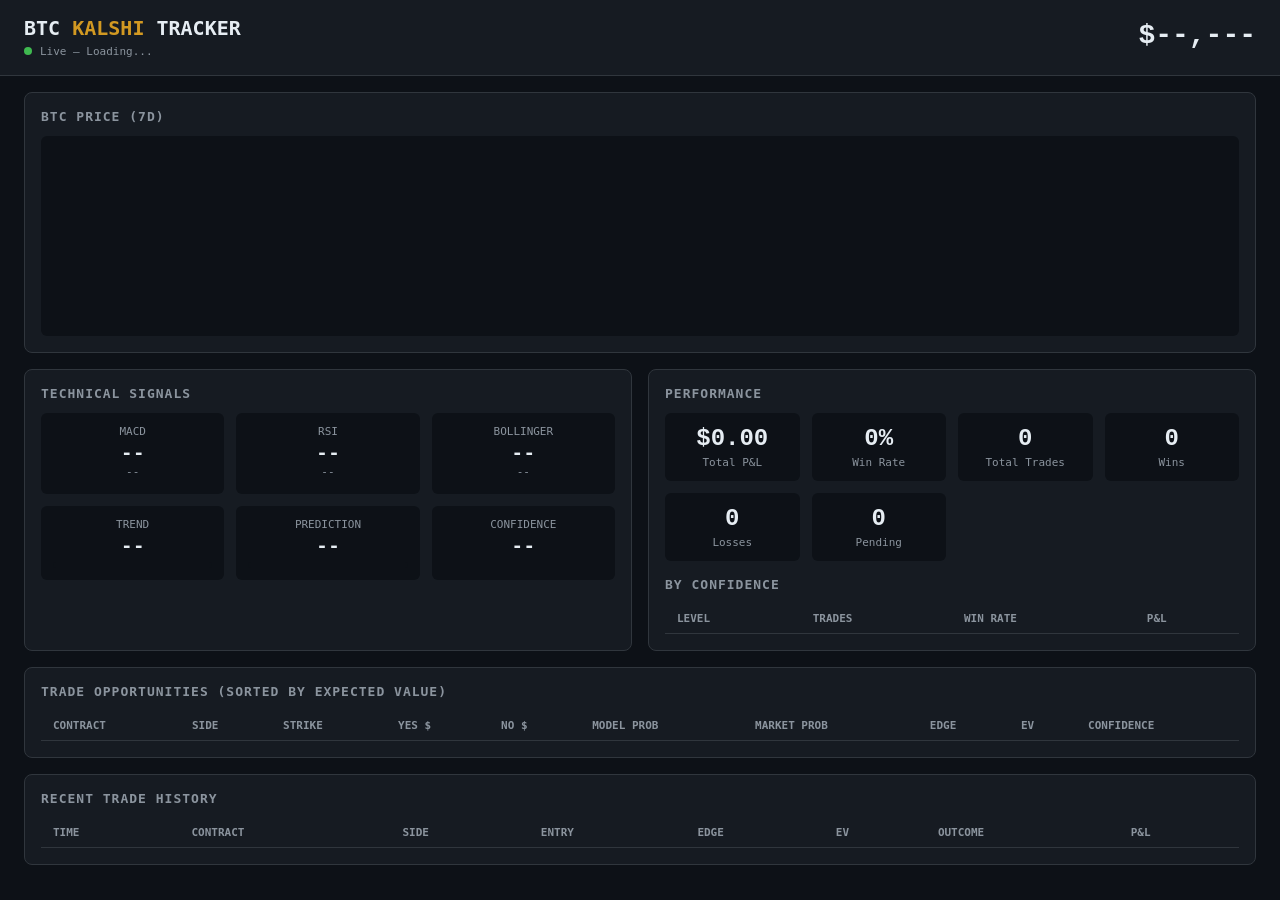
==== templates/dashboard.html @ 655fcf22 "Add BTC Kalshi tracker with MACD signals, Bayesian prediction, and EV scanner - Multi-API price fetc" ====
<!DOCTYPE html>
<html lang="en">
<head>
    <meta charset="UTF-8">
    <meta name="viewport" content="width=device-width, initial-scale=1.0">
    <title>BTC Kalshi Tracker</title>
    <style>
        :root {
            --bg: #0d1117;
            --surface: #161b22;
            --border: #30363d;
            --text: #e6edf3;
            --text-dim: #8b949e;
            --green: #3fb950;
            --red: #f85149;
            --blue: #58a6ff;
            --yellow: #d29922;
            --orange: #db6d28;
        }
        * { margin: 0; padding: 0; box-sizing: border-box; }
        body {
            font-family: -apple-system, BlinkMacSystemFont, 'Segoe UI', monospace;
            background: var(--bg);
            color: var(--text);
            min-height: 100vh;
        }
        .header {
            background: var(--surface);
            border-bottom: 1px solid var(--border);
            padding: 16px 24px;
            display: flex;
            justify-content: space-between;
            align-items: center;
        }
        .header h1 { font-size: 20px; font-weight: 600; }
        .header h1 span { color: var(--yellow); }
        .live-price {
            font-size: 28px;
            font-weight: 700;
            font-family: 'Courier New', monospace;
        }
        .live-price.up { color: var(--green); }
        .live-price.down { color: var(--red); }
        .status-dot {
            display: inline-block;
            width: 8px;
            height: 8px;
            border-radius: 50%;
            background: var(--green);
            margin-right: 8px;
            animation: pulse 2s infinite;
        }
        @keyframes pulse {
            0%, 100% { opacity: 1; }
            50% { opacity: 0.4; }
        }
        .grid {
            display: grid;
            grid-template-columns: 1fr 1fr;
            gap: 16px;
            padding: 16px 24px;
            max-width: 1600px;
            margin: 0 auto;
        }
        .card {
            background: var(--surface);
            border: 1px solid var(--border);
            border-radius: 8px;
            padding: 16px;
        }
        .card-title {
            font-size: 13px;
            text-transform: uppercase;
            letter-spacing: 1px;
            color: var(--text-dim);
            margin-bottom: 12px;
            font-weight: 600;
        }
        .full-width { grid-column: 1 / -1; }

        /* Signal Panel */
        .signal-grid {
            display: grid;
            grid-template-columns: repeat(auto-fit, minmax(140px, 1fr));
            gap: 12px;
        }
        .signal-item {
            background: var(--bg);
            border-radius: 6px;
            padding: 12px;
            text-align: center;
        }
        .signal-label {
            font-size: 11px;
            color: var(--text-dim);
            text-transform: uppercase;
            margin-bottom: 4px;
        }
        .signal-value {
            font-size: 20px;
            font-weight: 700;
            font-family: 'Courier New', monospace;
        }

        /* Direction Badge */
        .direction-badge {
            display: inline-block;
            padding: 6px 16px;
            border-radius: 20px;
            font-weight: 700;
            font-size: 16px;
            text-transform: uppercase;
        }
        .direction-badge.higher {
            background: rgba(63, 185, 80, 0.15);
            color: var(--green);
            border: 1px solid var(--green);
        }
        .direction-badge.lower {
            background: rgba(248, 81, 73, 0.15);
            color: var(--red);
            border: 1px solid var(--red);
        }

        /* Opportunities Table */
        table {
            width: 100%;
            border-collapse: collapse;
            font-size: 13px;
        }
        th {
            text-align: left;
            padding: 8px 12px;
            border-bottom: 1px solid var(--border);
            color: var(--text-dim);
            font-weight: 600;
            font-size: 11px;
            text-transform: uppercase;
        }
        td {
            padding: 8px 12px;
            border-bottom: 1px solid rgba(48, 54, 61, 0.5);
        }
        tr:hover { background: rgba(88, 166, 255, 0.05); }

        .badge {
            display: inline-block;
            padding: 2px 8px;
            border-radius: 12px;
            font-size: 11px;
            font-weight: 600;
        }
        .badge-yes { background: rgba(63,185,80,0.15); color: var(--green); }
        .badge-no { background: rgba(248,81,73,0.15); color: var(--red); }
        .badge-high { background: rgba(63,185,80,0.2); color: var(--green); }
        .badge-medium { background: rgba(210,153,34,0.2); color: var(--yellow); }
        .badge-low { background: rgba(139,148,158,0.2); color: var(--text-dim); }
        .badge-win { background: rgba(63,185,80,0.15); color: var(--green); }
        .badge-loss { background: rgba(248,81,73,0.15); color: var(--red); }
        .badge-pending { background: rgba(88,166,255,0.15); color: var(--blue); }

        .ev-positive { color: var(--green); font-weight: 700; }
        .ev-negative { color: var(--red); font-weight: 700; }

        /* Stats Panel */
        .stats-grid {
            display: grid;
            grid-template-columns: repeat(auto-fit, minmax(120px, 1fr));
            gap: 12px;
        }
        .stat-item {
            text-align: center;
            padding: 12px;
            background: var(--bg);
            border-radius: 6px;
        }
        .stat-value {
            font-size: 24px;
            font-weight: 700;
            font-family: 'Courier New', monospace;
        }
        .stat-label {
            font-size: 11px;
            color: var(--text-dim);
            margin-top: 4px;
        }

        /* Chart placeholder */
        .chart-container {
            height: 200px;
            background: var(--bg);
            border-radius: 6px;
            display: flex;
            align-items: center;
            justify-content: center;
            position: relative;
            overflow: hidden;
        }
        .price-chart {
            width: 100%;
            height: 100%;
        }

        /* Confidence bar */
        .confidence-bar {
            height: 6px;
            background: var(--bg);
            border-radius: 3px;
            overflow: hidden;
            margin-top: 4px;
        }
        .confidence-fill {
            height: 100%;
            border-radius: 3px;
            transition: width 0.5s;
        }

        .last-update {
            font-size: 11px;
            color: var(--text-dim);
        }

        @media (max-width: 768px) {
            .grid { grid-template-columns: 1fr; }
        }
    </style>
</head>
<body>
    <div class="header">
        <div>
            <h1>BTC <span>KALSHI</span> TRACKER</h1>
            <span class="last-update"><span class="status-dot"></span>Live &mdash; <span id="last-update">Loading...</span></span>
        </div>
        <div>
            <div class="live-price" id="live-price">$--,---</div>
            <div id="direction-container" style="text-align:right;margin-top:4px;"></div>
        </div>
    </div>

    <div class="grid">
        <!-- Price Chart -->
        <div class="card full-width">
            <div class="card-title">BTC Price (7d)</div>
            <div class="chart-container">
                <canvas id="priceChart" class="price-chart"></canvas>
            </div>
        </div>

        <!-- Signals Panel -->
        <div class="card">
            <div class="card-title">Technical Signals</div>
            <div class="signal-grid">
                <div class="signal-item">
                    <div class="signal-label">MACD</div>
                    <div class="signal-value" id="sig-macd">--</div>
                    <div class="signal-label" id="sig-macd-cross">--</div>
                </div>
                <div class="signal-item">
                    <div class="signal-label">RSI</div>
                    <div class="signal-value" id="sig-rsi">--</div>
                    <div class="signal-label" id="sig-rsi-state">--</div>
                </div>
                <div class="signal-item">
                    <div class="signal-label">Bollinger</div>
                    <div class="signal-value" id="sig-bb">--</div>
                    <div class="signal-label" id="sig-bb-state">--</div>
                </div>
                <div class="signal-item">
                    <div class="signal-label">Trend</div>
                    <div class="signal-value" id="sig-trend">--</div>
                    <div class="confidence-bar"><div class="confidence-fill" id="trend-bar" style="width:0%;background:var(--blue)"></div></div>
                </div>
                <div class="signal-item">
                    <div class="signal-label">Prediction</div>
                    <div class="signal-value" id="sig-direction">--</div>
                    <div class="confidence-bar"><div class="confidence-fill" id="conf-bar" style="width:0%;background:var(--green)"></div></div>
                </div>
                <div class="signal-item">
                    <div class="signal-label">Confidence</div>
                    <div class="signal-value" id="sig-conf">--</div>
                </div>
            </div>
        </div>

        <!-- P&L Stats -->
        <div class="card">
            <div class="card-title">Performance</div>
            <div class="stats-grid">
                <div class="stat-item">
                    <div class="stat-value" id="stat-pnl">$0.00</div>
                    <div class="stat-label">Total P&L</div>
                </div>
                <div class="stat-item">
                    <div class="stat-value" id="stat-winrate">0%</div>
                    <div class="stat-label">Win Rate</div>
                </div>
                <div class="stat-item">
                    <div class="stat-value" id="stat-trades">0</div>
                    <div class="stat-label">Total Trades</div>
                </div>
                <div class="stat-item">
                    <div class="stat-value" id="stat-wins">0</div>
                    <div class="stat-label">Wins</div>
                </div>
                <div class="stat-item">
                    <div class="stat-value" id="stat-losses">0</div>
                    <div class="stat-label">Losses</div>
                </div>
                <div class="stat-item">
                    <div class="stat-value" id="stat-pending">0</div>
                    <div class="stat-label">Pending</div>
                </div>
            </div>
            <div style="margin-top:16px">
                <div class="card-title">By Confidence</div>
                <table>
                    <thead>
                        <tr><th>Level</th><th>Trades</th><th>Win Rate</th><th>P&L</th></tr>
                    </thead>
                    <tbody id="conf-breakdown"></tbody>
                </table>
            </div>
        </div>

        <!-- Top Opportunities -->
        <div class="card full-width">
            <div class="card-title">Trade Opportunities (Sorted by Expected Value)</div>
            <table>
                <thead>
                    <tr>
                        <th>Contract</th>
                        <th>Side</th>
                        <th>Strike</th>
                        <th>Yes $</th>
                        <th>No $</th>
                        <th>Model Prob</th>
                        <th>Market Prob</th>
                        <th>Edge</th>
                        <th>EV</th>
                        <th>Confidence</th>
                    </tr>
                </thead>
                <tbody id="opportunities-body"></tbody>
            </table>
        </div>

        <!-- Recent Trades -->
        <div class="card full-width">
            <div class="card-title">Recent Trade History</div>
            <table>
                <thead>
                    <tr>
                        <th>Time</th>
                        <th>Contract</th>
                        <th>Side</th>
                        <th>Entry</th>
                        <th>Edge</th>
                        <th>EV</th>
                        <th>Outcome</th>
                        <th>P&L</th>
                    </tr>
                </thead>
                <tbody id="trades-body"></tbody>
            </table>
        </div>
    </div>

    <script>
        // --- Simple canvas chart ---
        function drawChart(canvasId, data) {
            const canvas = document.getElementById(canvasId);
            const ctx = canvas.getContext('2d');
            const dpr = window.devicePixelRatio || 1;

            canvas.width = canvas.offsetWidth * dpr;
            canvas.height = canvas.offsetHeight * dpr;
            ctx.scale(dpr, dpr);

            const w = canvas.offsetWidth;
            const h = canvas.offsetHeight;
            const pad = { top: 20, right: 60, bottom: 20, left: 10 };

            if (!data || data.length < 2) {
                ctx.fillStyle = '#8b949e';
                ctx.font = '14px monospace';
                ctx.textAlign = 'center';
                ctx.fillText('Waiting for data...', w/2, h/2);
                return;
            }

            const prices = data.map(d => d.price);
            const min = Math.min(...prices);
            const max = Math.max(...prices);
            const range = max - min || 1;

            const xStep = (w - pad.left - pad.right) / (prices.length - 1);

            // Gradient fill
            const gradient = ctx.createLinearGradient(0, pad.top, 0, h - pad.bottom);
            const isUp = prices[prices.length-1] >= prices[0];
            const color = isUp ? '#3fb950' : '#f85149';
            gradient.addColorStop(0, color + '30');
            gradient.addColorStop(1, color + '00');

            // Fill area
            ctx.beginPath();
            ctx.moveTo(pad.left, h - pad.bottom);
            for (let i = 0; i < prices.length; i++) {
                const x = pad.left + i * xStep;
                const y = pad.top + (1 - (prices[i] - min) / range) * (h - pad.top - pad.bottom);
                ctx.lineTo(x, y);
            }
            ctx.lineTo(pad.left + (prices.length-1) * xStep, h - pad.bottom);
            ctx.closePath();
            ctx.fillStyle = gradient;
            ctx.fill();

            // Line
            ctx.beginPath();
            for (let i = 0; i < prices.length; i++) {
                const x = pad.left + i * xStep;
                const y = pad.top + (1 - (prices[i] - min) / range) * (h - pad.top - pad.bottom);
                if (i === 0) ctx.moveTo(x, y);
                else ctx.lineTo(x, y);
            }
            ctx.strokeStyle = color;
            ctx.lineWidth = 1.5;
            ctx.stroke();

            // Current price label
            const lastPrice = prices[prices.length-1];
            const lastY = pad.top + (1 - (lastPrice - min) / range) * (h - pad.top - pad.bottom);
            ctx.fillStyle = color;
            ctx.font = 'bold 11px monospace';
            ctx.textAlign = 'left';
            ctx.fillText('$' + lastPrice.toLocaleString(), w - pad.right + 5, lastY + 4);

            // Price gridlines
            ctx.strokeStyle = '#30363d';
            ctx.lineWidth = 0.5;
            ctx.setLineDash([4, 4]);
            for (let i = 0; i <= 4; i++) {
                const y = pad.top + (i/4) * (h - pad.top - pad.bottom);
                const price = max - (i/4) * range;
                ctx.beginPath();
                ctx.moveTo(pad.left, y);
                ctx.lineTo(w - pad.right, y);
                ctx.stroke();
                ctx.fillStyle = '#8b949e';
                ctx.font = '10px monospace';
                ctx.fillText('$' + Math.round(price).toLocaleString(), w - pad.right + 5, y - 2);
            }
            ctx.setLineDash([]);
        }

        // --- Data fetching ---
        async function fetchJSON(url) {
            const resp = await fetch(url);
            return resp.json();
        }

        function formatTime(iso) {
            if (!iso) return '--';
            const d = new Date(iso);
            return d.toLocaleTimeString();
        }

        function formatPnl(val) {
            const cls = val >= 0 ? 'ev-positive' : 'ev-negative';
            const sign = val >= 0 ? '+' : '';
            return `<span class="${cls}">${sign}$${val.toFixed(2)}</span>`;
        }

        async function updateDashboard() {
            try {
                const [priceData, signals, opps, trades] = await Promise.all([
                    fetchJSON('/api/price'),
                    fetchJSON('/api/signals'),
                    fetchJSON('/api/opportunities'),
                    fetchJSON('/api/trades'),
                ]);

                // Price
                if (priceData.current) {
                    const el = document.getElementById('live-price');
                    el.textContent = '$' + priceData.current.toLocaleString();
                    el.className = 'live-price';
                }

                // Chart
                if (priceData.history && priceData.history.length > 0) {
                    drawChart('priceChart', priceData.history);
                }

                // Signals
                if (signals) {
                    if (signals.macd) {
                        document.getElementById('sig-macd').textContent = signals.macd.histogram.toFixed(1);
                        document.getElementById('sig-macd').style.color =
                            signals.macd.histogram > 0 ? 'var(--green)' : 'var(--red)';
                        document.getElementById('sig-macd-cross').textContent =
                            signals.macd.crossover !== 'none' ? signals.macd.crossover.toUpperCase() : '--';
                    }
                    if (signals.rsi !== null) {
                        document.getElementById('sig-rsi').textContent = signals.rsi.toFixed(1);
                        const rsiColor = signals.rsi > 70 ? 'var(--red)' :
                                        signals.rsi < 30 ? 'var(--green)' : 'var(--text)';
                        document.getElementById('sig-rsi').style.color = rsiColor;
                        document.getElementById('sig-rsi-state').textContent = signals.rsi_signal.toUpperCase();
                    }
                    if (signals.bb_position !== null) {
                        document.getElementById('sig-bb').textContent = (signals.bb_position * 100).toFixed(0) + '%';
                        document.getElementById('sig-bb-state').textContent = signals.bb_signal.toUpperCase();
                    }
                    document.getElementById('sig-trend').textContent = signals.trend.toUpperCase();
                    document.getElementById('sig-trend').style.color =
                        signals.trend === 'up' ? 'var(--green)' :
                        signals.trend === 'down' ? 'var(--red)' : 'var(--text-dim)';
                    document.getElementById('trend-bar').style.width = (signals.trend_strength * 100) + '%';

                    const dir = signals.direction;
                    document.getElementById('sig-direction').textContent = dir.toUpperCase();
                    document.getElementById('sig-direction').style.color =
                        dir === 'higher' ? 'var(--green)' : 'var(--red)';
                    document.getElementById('sig-conf').textContent = (signals.confidence * 100).toFixed(0) + '%';
                    document.getElementById('conf-bar').style.width = (signals.confidence * 100) + '%';
                    document.getElementById('conf-bar').style.background =
                        dir === 'higher' ? 'var(--green)' : 'var(--red)';

                    // Direction badge
                    document.getElementById('direction-container').innerHTML =
                        `<span class="direction-badge ${dir}">${dir === 'higher' ? 'LONG' : 'SHORT'} ${(signals.confidence*100).toFixed(0)}%</span>`;
                }

                // Opportunities
                const oppBody = document.getElementById('opportunities-body');
                if (opps.recommendations && opps.recommendations.length > 0) {
                    oppBody.innerHTML = opps.recommendations.map(r => `
                        <tr>
                            <td>${r.title}</td>
                            <td><span class="badge badge-${r.side.toLowerCase()}">${r.side}</span></td>
                            <td>$${r.strike_price.toLocaleString()}</td>
                            <td>${r.yes_price.toFixed(2)}</td>
                            <td>${r.no_price.toFixed(2)}</td>
                            <td>${(r.model_probability*100).toFixed(1)}%</td>
                            <td>${(r.market_probability*100).toFixed(1)}%</td>
                            <td class="${r.edge > 0 ? 'ev-positive' : 'ev-negative'}">${(r.edge*100).toFixed(1)}%</td>
                            <td class="ev-positive">+${r.ev.toFixed(3)}</td>
                            <td><span class="badge badge-${r.confidence}">${r.confidence.toUpperCase()}</span></td>
                        </tr>
                    `).join('');
                } else {
                    oppBody.innerHTML = '<tr><td colspan="10" style="text-align:center;color:var(--text-dim)">Scanning for opportunities...</td></tr>';
                }

                // Stats
                if (trades.stats) {
                    const s = trades.stats;
                    document.getElementById('stat-pnl').textContent = (s.total_pnl >= 0 ? '+' : '') + '$' + s.total_pnl.toFixed(2);
                    document.getElementById('stat-pnl').style.color = s.total_pnl >= 0 ? 'var(--green)' : 'var(--red)';
                    document.getElementById('stat-winrate').textContent = s.win_rate.toFixed(0) + '%';
                    document.getElementById('stat-winrate').style.color = s.win_rate >= 50 ? 'var(--green)' : 'var(--red)';
                    document.getElementById('stat-trades').textContent = s.total_trades;
                    document.getElementById('stat-wins').textContent = s.wins;
                    document.getElementById('stat-wins').style.color = 'var(--green)';
                    document.getElementById('stat-losses').textContent = s.losses;
                    document.getElementById('stat-losses').style.color = 'var(--red)';
                    document.getElementById('stat-pending').textContent = s.pending;

                    // Confidence breakdown
                    const confBody = document.getElementById('conf-breakdown');
                    confBody.innerHTML = ['high', 'medium', 'low'].map(c => {
                        const d = s.by_confidence[c] || {};
                        return `<tr>
                            <td><span class="badge badge-${c}">${c.toUpperCase()}</span></td>
                            <td>${d.total || 0}</td>
                            <td>${(d.win_rate || 0).toFixed(0)}%</td>
                            <td>${formatPnl(d.pnl || 0)}</td>
                        </tr>`;
                    }).join('');
                }

                // Recent trades
                const tradesBody = document.getElementById('trades-body');
                if (trades.recent && trades.recent.length > 0) {
                    tradesBody.innerHTML = trades.recent.reverse().slice(0, 15).map(t => `
                        <tr>
                            <td>${formatTime(t.timestamp)}</td>
                            <td style="max-width:200px;overflow:hidden;text-overflow:ellipsis">${t.title}</td>
                            <td><span class="badge badge-${t.side.toLowerCase()}">${t.side}</span></td>
                            <td>${t.entry_price.toFixed(2)}</td>
                            <td>${(t.edge*100).toFixed(1)}%</td>
                            <td>${t.ev > 0 ? '+' : ''}${t.ev.toFixed(3)}</td>
                            <td><span class="badge badge-${t.outcome}">${t.outcome.toUpperCase()}</span></td>
                            <td>${formatPnl(t.pnl)}</td>
                        </tr>
                    `).join('');
                } else {
                    tradesBody.innerHTML = '<tr><td colspan="8" style="text-align:center;color:var(--text-dim)">No trades yet</td></tr>';
                }

                document.getElementById('last-update').textContent = new Date().toLocaleTimeString();

            } catch (err) {
                console.error('Dashboard update failed:', err);
            }
        }

        // Initial load + auto-refresh
        updateDashboard();
        setInterval(updateDashboard, 15000);

        // Redraw chart on resize
        window.addEventListener('resize', () => {
            fetchJSON('/api/price').then(d => {
                if (d.history) drawChart('priceChart', d.history);
            });
        });
    </script>
</body>
</html>
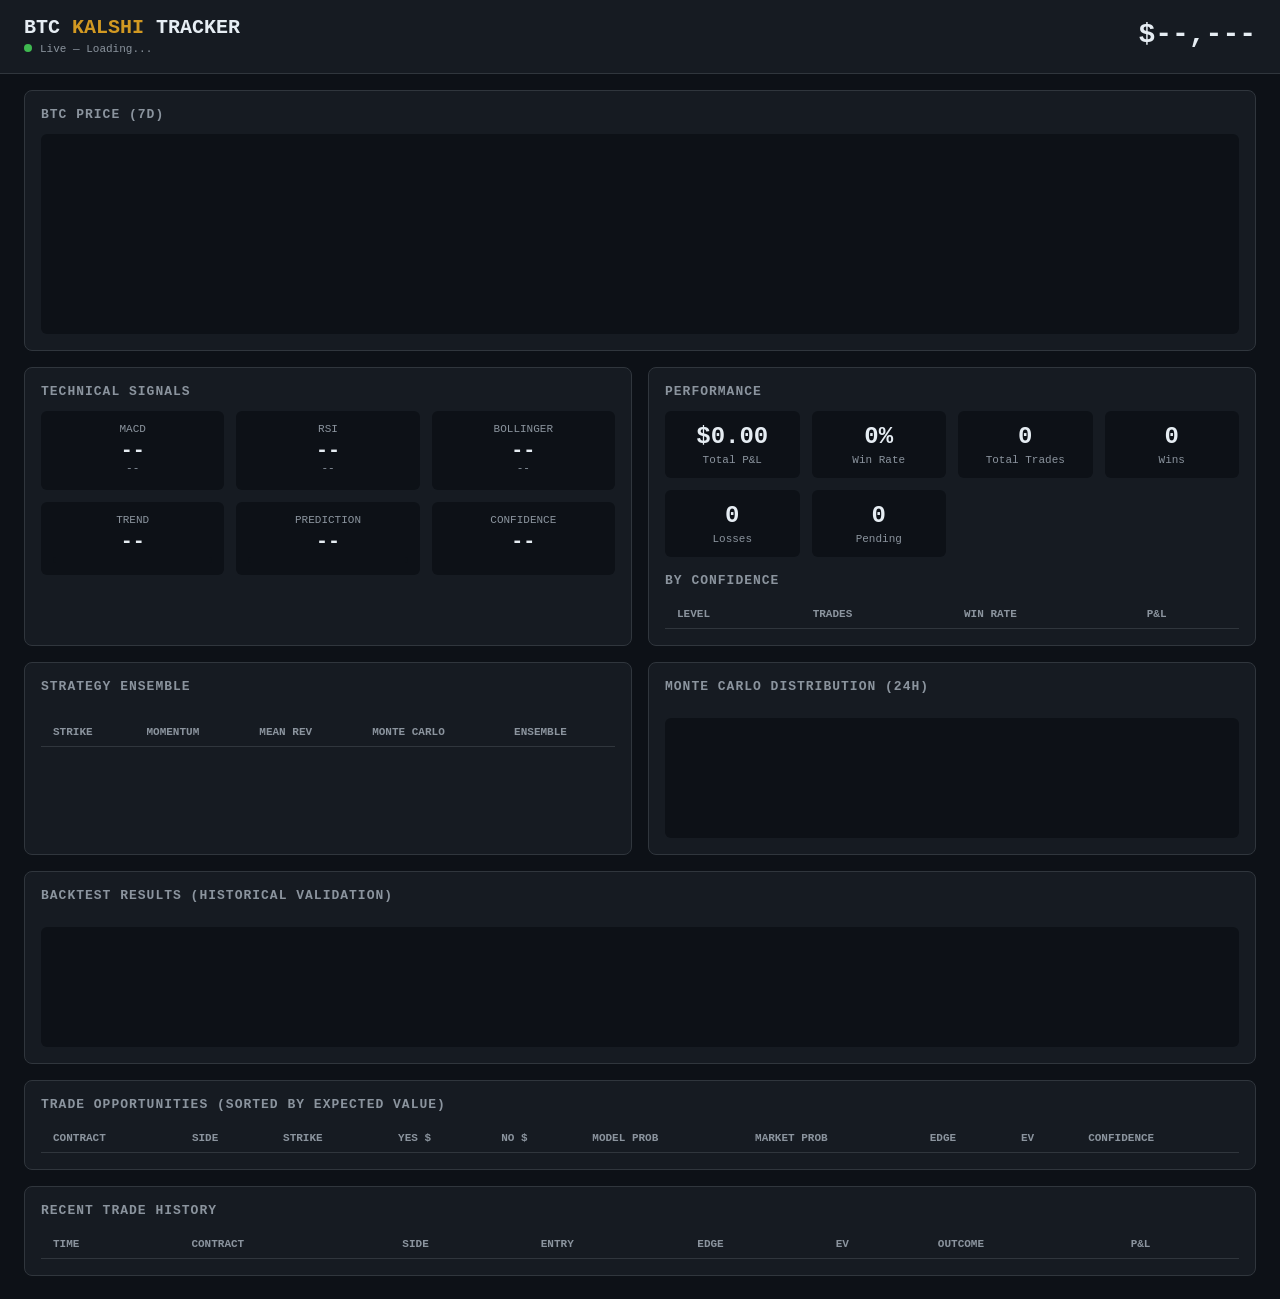
==== commit 5df5b5f6: "Add backtesting, Monte Carlo simulation, and ensemble strategy engine - Backtesting engine validates" ====
--- a/templates/dashboard.html
+++ b/templates/dashboard.html
@@ -319,6 +319,39 @@
                     </thead>
                     <tbody id="conf-breakdown"></tbody>
                 </table>
+            </div>
+        </div>
+
+        <!-- Strategy Ensemble & Monte Carlo -->
+        <div class="card">
+            <div class="card-title">Strategy Ensemble</div>
+            <div id="strategy-weights" class="signal-grid" style="margin-bottom:12px"></div>
+            <table>
+                <thead>
+                    <tr><th>Strike</th><th>Momentum</th><th>Mean Rev</th><th>Monte Carlo</th><th>Ensemble</th></tr>
+                </thead>
+                <tbody id="strategy-body"></tbody>
+            </table>
+        </div>
+
+        <div class="card">
+            <div class="card-title">Monte Carlo Distribution (24h)</div>
+            <div class="stats-grid" id="mc-stats"></div>
+            <div style="margin-top:12px">
+                <div class="chart-container" style="height:120px">
+                    <canvas id="mcChart" class="price-chart"></canvas>
+                </div>
+            </div>
+        </div>
+
+        <!-- Backtest Results -->
+        <div class="card full-width">
+            <div class="card-title">Backtest Results (Historical Validation)</div>
+            <div class="stats-grid" id="backtest-stats"></div>
+            <div style="margin-top:12px">
+                <div class="chart-container" style="height:120px">
+                    <canvas id="equityChart" class="price-chart"></canvas>
+                </div>
             </div>
         </div>
 
@@ -471,13 +504,93 @@
             return `<span class="${cls}">${sign}$${val.toFixed(2)}</span>`;
         }
 
+        function drawEquityCurve(canvasId, data) {
+            const canvas = document.getElementById(canvasId);
+            if (!canvas || !data || data.length < 2) return;
+            const ctx = canvas.getContext('2d');
+            const dpr = window.devicePixelRatio || 1;
+            canvas.width = canvas.offsetWidth * dpr;
+            canvas.height = canvas.offsetHeight * dpr;
+            ctx.scale(dpr, dpr);
+            const w = canvas.offsetWidth, h = canvas.offsetHeight;
+            const pad = {top:10, right:50, bottom:10, left:10};
+            const min = Math.min(...data, 0);
+            const max = Math.max(...data);
+            const range = max - min || 1;
+            const xStep = (w - pad.left - pad.right) / (data.length - 1);
+
+            // Zero line
+            const zeroY = pad.top + (1 - (0 - min) / range) * (h - pad.top - pad.bottom);
+            ctx.strokeStyle = '#30363d';
+            ctx.lineWidth = 0.5;
+            ctx.setLineDash([4,4]);
+            ctx.beginPath();
+            ctx.moveTo(pad.left, zeroY);
+            ctx.lineTo(w - pad.right, zeroY);
+            ctx.stroke();
+            ctx.setLineDash([]);
+
+            ctx.beginPath();
+            for (let i = 0; i < data.length; i++) {
+                const x = pad.left + i * xStep;
+                const y = pad.top + (1 - (data[i] - min) / range) * (h - pad.top - pad.bottom);
+                if (i === 0) ctx.moveTo(x, y); else ctx.lineTo(x, y);
+            }
+            const finalVal = data[data.length-1];
+            ctx.strokeStyle = finalVal >= 0 ? '#3fb950' : '#f85149';
+            ctx.lineWidth = 1.5;
+            ctx.stroke();
+
+            ctx.fillStyle = finalVal >= 0 ? '#3fb950' : '#f85149';
+            ctx.font = 'bold 11px monospace';
+            ctx.textAlign = 'left';
+            const lastY = pad.top + (1 - (finalVal - min) / range) * (h - pad.top - pad.bottom);
+            ctx.fillText((finalVal>=0?'+':'') + '$' + finalVal.toFixed(2), w - pad.right + 5, lastY + 4);
+        }
+
+        function drawMCBars(canvasId, dist) {
+            const canvas = document.getElementById(canvasId);
+            if (!canvas || !dist) return;
+            const ctx = canvas.getContext('2d');
+            const dpr = window.devicePixelRatio || 1;
+            canvas.width = canvas.offsetWidth * dpr;
+            canvas.height = canvas.offsetHeight * dpr;
+            ctx.scale(dpr, dpr);
+            const w = canvas.offsetWidth, h = canvas.offsetHeight;
+            const pad = {top:15, right:50, bottom:15, left:10};
+            const labels = ['P5','P10','P25','P50','P75','P90','P95'];
+            const keys = ['p5','p10','p25','p50','p75','p90','p95'];
+            const values = keys.map(k => dist[k]);
+            const min = Math.min(...values) * 0.999;
+            const max = Math.max(...values) * 1.001;
+            const range = max - min || 1;
+            const barW = (w - pad.left - pad.right) / labels.length - 4;
+
+            for (let i = 0; i < labels.length; i++) {
+                const x = pad.left + i * (barW + 4);
+                const valH = ((values[i] - min) / range) * (h - pad.top - pad.bottom);
+                const y = h - pad.bottom - valH;
+                const isMedian = i === 3;
+                ctx.fillStyle = isMedian ? '#58a6ff' : (values[i] >= dist.p50 ? '#3fb95060' : '#f8514960');
+                ctx.fillRect(x, y, barW, valH);
+                ctx.fillStyle = '#8b949e';
+                ctx.font = '9px monospace';
+                ctx.textAlign = 'center';
+                ctx.fillText(labels[i], x + barW/2, h - 2);
+                ctx.fillStyle = '#e6edf3';
+                ctx.fillText('$' + Math.round(values[i]).toLocaleString(), x + barW/2, y - 3);
+            }
+        }
+
         async function updateDashboard() {
             try {
-                const [priceData, signals, opps, trades] = await Promise.all([
+                const [priceData, signals, opps, trades, strategyData, backtestData] = await Promise.all([
                     fetchJSON('/api/price'),
                     fetchJSON('/api/signals'),
                     fetchJSON('/api/opportunities'),
                     fetchJSON('/api/trades'),
+                    fetchJSON('/api/strategy'),
+                    fetchJSON('/api/backtest'),
                 ]);
 
                 // Price
@@ -599,6 +712,57 @@
                     tradesBody.innerHTML = '<tr><td colspan="8" style="text-align:center;color:var(--text-dim)">No trades yet</td></tr>';
                 }
 
+                // Strategy ensemble
+                if (strategyData && strategyData.probabilities) {
+                    const weightsEl = document.getElementById('strategy-weights');
+                    if (strategyData.weights) {
+                        weightsEl.innerHTML = Object.entries(strategyData.weights).map(([k,v]) =>
+                            `<div class="signal-item"><div class="signal-label">${k}</div><div class="signal-value" style="font-size:16px">${(v*100).toFixed(0)}%</div><div class="signal-label">weight</div></div>`
+                        ).join('');
+                    }
+                    const stratBody = document.getElementById('strategy-body');
+                    stratBody.innerHTML = Object.entries(strategyData.probabilities).map(([strike, data]) => {
+                        const s = data.strategies || {};
+                        const e = data.ensemble || 0;
+                        const eColor = e > 0.55 ? 'var(--green)' : e < 0.45 ? 'var(--red)' : 'var(--text)';
+                        return `<tr>
+                            <td>$${Number(strike).toLocaleString()}</td>
+                            <td>${((s.momentum||0)*100).toFixed(1)}%</td>
+                            <td>${((s.mean_reversion||0)*100).toFixed(1)}%</td>
+                            <td>${((s.monte_carlo||0)*100).toFixed(1)}%</td>
+                            <td style="color:${eColor};font-weight:700">${(e*100).toFixed(1)}%</td>
+                        </tr>`;
+                    }).join('');
+                }
+
+                // Monte Carlo distribution
+                if (strategyData && strategyData.distribution) {
+                    const d = strategyData.distribution;
+                    document.getElementById('mc-stats').innerHTML = `
+                        <div class="stat-item"><div class="stat-value" style="font-size:16px">$${d.median.toLocaleString()}</div><div class="stat-label">Median</div></div>
+                        <div class="stat-item"><div class="stat-value" style="font-size:16px;color:${d.expected_move_pct>=0?'var(--green)':'var(--red)'}">${d.expected_move_pct>=0?'+':''}${d.expected_move_pct}%</div><div class="stat-label">Exp Move</div></div>
+                        <div class="stat-item"><div class="stat-value" style="font-size:16px;color:var(--green)">${(d.prob_up*100).toFixed(0)}%</div><div class="stat-label">Prob Up</div></div>
+                        <div class="stat-item"><div class="stat-value" style="font-size:16px;color:var(--red)">${(d.prob_down*100).toFixed(0)}%</div><div class="stat-label">Prob Down</div></div>
+                    `;
+                    drawMCBars('mcChart', d);
+                }
+
+                // Backtest
+                if (backtestData && !backtestData.error) {
+                    const b = backtestData;
+                    document.getElementById('backtest-stats').innerHTML = `
+                        <div class="stat-item"><div class="stat-value" style="font-size:16px;color:${b.total_pnl>=0?'var(--green)':'var(--red)'}">${b.total_pnl>=0?'+':''}$${b.total_pnl.toFixed(2)}</div><div class="stat-label">Backtest P&L</div></div>
+                        <div class="stat-item"><div class="stat-value" style="font-size:16px">${b.win_rate}%</div><div class="stat-label">Win Rate</div></div>
+                        <div class="stat-item"><div class="stat-value" style="font-size:16px">${b.sharpe_ratio}</div><div class="stat-label">Sharpe</div></div>
+                        <div class="stat-item"><div class="stat-value" style="font-size:16px;color:var(--red)">-$${b.max_drawdown.toFixed(2)}</div><div class="stat-label">Max DD</div></div>
+                        <div class="stat-item"><div class="stat-value" style="font-size:16px">${b.direction_accuracy}%</div><div class="stat-label">Dir Accuracy</div></div>
+                        <div class="stat-item"><div class="stat-value" style="font-size:16px">${b.total_trades}</div><div class="stat-label">Trades</div></div>
+                    `;
+                    if (b.equity_curve && b.equity_curve.length > 1) {
+                        drawEquityCurve('equityChart', b.equity_curve);
+                    }
+                }
+
                 document.getElementById('last-update').textContent = new Date().toLocaleTimeString();
 
             } catch (err) {
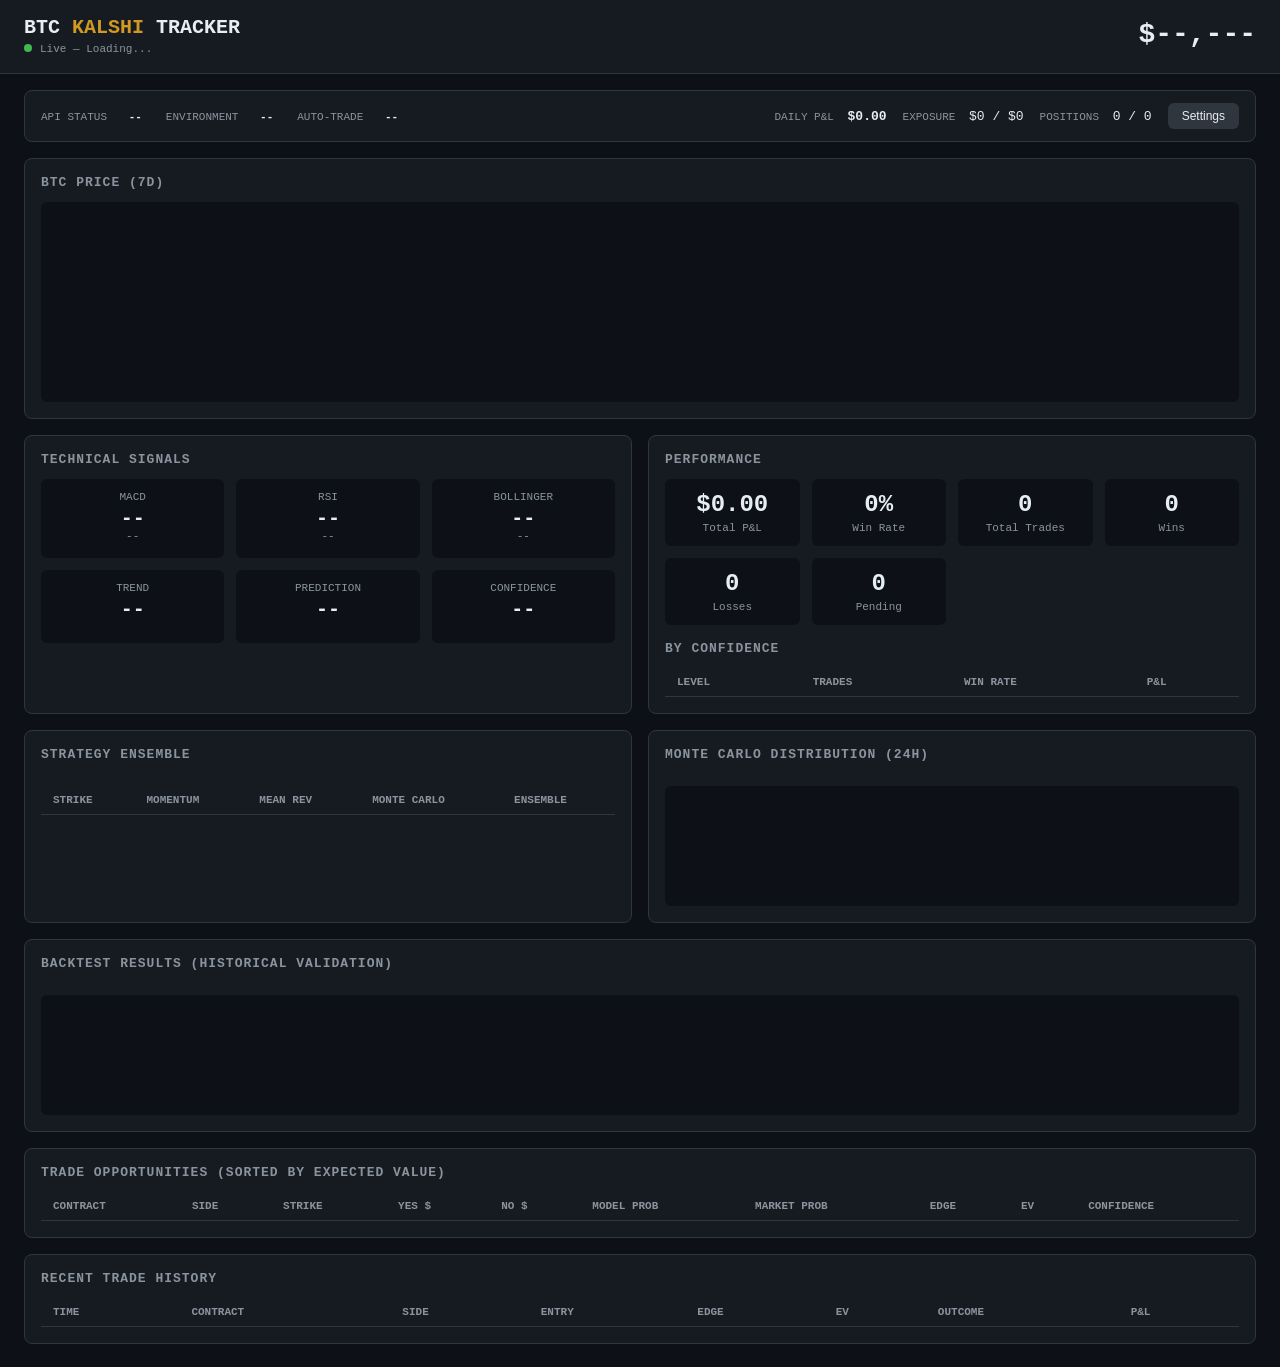
==== commit 0e0c593d: "Add Kalshi API integration, auto-trading executor, and settings dashboard - .env.example with all co" ====
--- a/templates/dashboard.html
+++ b/templates/dashboard.html
@@ -220,8 +220,21 @@
             color: var(--text-dim);
         }
 
+        .setting-row {
+            display: flex;
+            justify-content: space-between;
+            padding: 4px 0;
+            font-size: 12px;
+            border-bottom: 1px solid rgba(48,54,61,0.3);
+        }
+        .setting-row span:last-child {
+            font-family: 'Courier New', monospace;
+            font-weight: 600;
+        }
+
         @media (max-width: 768px) {
             .grid { grid-template-columns: 1fr; }
+            #settings-panel > div:first-of-type { grid-template-columns: 1fr !important; }
         }
     </style>
 </head>
@@ -238,6 +251,96 @@
     </div>
 
     <div class="grid">
+        <!-- Trading Status Bar -->
+        <div class="card full-width" id="trading-status-bar" style="padding:12px 16px">
+            <div style="display:flex;justify-content:space-between;align-items:center;flex-wrap:wrap;gap:12px">
+                <div style="display:flex;align-items:center;gap:16px">
+                    <div>
+                        <span class="signal-label">API Status</span>
+                        <span class="badge" id="api-status-badge" style="margin-left:4px">--</span>
+                    </div>
+                    <div>
+                        <span class="signal-label">Environment</span>
+                        <span class="badge" id="env-badge" style="margin-left:4px">--</span>
+                    </div>
+                    <div>
+                        <span class="signal-label">Auto-Trade</span>
+                        <span class="badge" id="autotrade-badge" style="margin-left:4px">--</span>
+                    </div>
+                </div>
+                <div style="display:flex;align-items:center;gap:16px">
+                    <div>
+                        <span class="signal-label">Daily P&L</span>
+                        <span id="daily-pnl" style="font-weight:700;font-family:monospace;margin-left:4px">$0.00</span>
+                    </div>
+                    <div>
+                        <span class="signal-label">Exposure</span>
+                        <span id="daily-exposure" style="font-family:monospace;margin-left:4px">$0 / $0</span>
+                    </div>
+                    <div>
+                        <span class="signal-label">Positions</span>
+                        <span id="open-positions" style="font-family:monospace;margin-left:4px">0 / 0</span>
+                    </div>
+                    <button onclick="toggleSettings()" style="background:var(--border);color:var(--text);border:none;padding:6px 14px;border-radius:6px;cursor:pointer;font-size:12px">Settings</button>
+                </div>
+            </div>
+        </div>
+
+        <!-- Settings Panel (collapsed by default) -->
+        <div class="card full-width" id="settings-panel" style="display:none">
+            <div class="card-title">Configuration (.env)</div>
+            <div style="display:grid;grid-template-columns:1fr 1fr 1fr;gap:16px">
+                <div>
+                    <h3 style="font-size:13px;margin-bottom:8px;color:var(--blue)">Kalshi API</h3>
+                    <div class="setting-row">
+                        <span class="signal-label">Status</span>
+                        <span id="cfg-api-status">--</span>
+                    </div>
+                    <div class="setting-row">
+                        <span class="signal-label">Environment</span>
+                        <span id="cfg-env">--</span>
+                    </div>
+                    <div style="margin-top:8px;padding:10px;background:var(--bg);border-radius:6px;font-size:11px;color:var(--text-dim)">
+                        <strong style="color:var(--yellow)">Setup:</strong><br>
+                        1. Copy <code>.env.example</code> to <code>.env</code><br>
+                        2. Set <code>KALSHI_API_KEY_ID</code><br>
+                        3. Set <code>KALSHI_PRIVATE_KEY_PATH</code><br>
+                        4. Restart the app
+                    </div>
+                </div>
+                <div>
+                    <h3 style="font-size:13px;margin-bottom:8px;color:var(--blue)">Trading Controls</h3>
+                    <div class="setting-row"><span class="signal-label">Auto Trade</span> <span id="cfg-autotrade">--</span></div>
+                    <div class="setting-row"><span class="signal-label">Max Bet</span> <span id="cfg-maxbet">--</span></div>
+                    <div class="setting-row"><span class="signal-label">Max Daily</span> <span id="cfg-maxdaily">--</span></div>
+                    <div class="setting-row"><span class="signal-label">Min EV</span> <span id="cfg-minev">--</span></div>
+                    <div class="setting-row"><span class="signal-label">Min Confidence</span> <span id="cfg-minconf">--</span></div>
+                    <div class="setting-row"><span class="signal-label">Max Positions</span> <span id="cfg-maxpos">--</span></div>
+                </div>
+                <div>
+                    <h3 style="font-size:13px;margin-bottom:8px;color:var(--blue)">Risk Management</h3>
+                    <div class="setting-row"><span class="signal-label">Daily Loss Limit</span> <span id="cfg-losslimit">--</span></div>
+                    <div class="setting-row"><span class="signal-label">Kelly Fraction</span> <span id="cfg-kelly">--</span></div>
+                    <div class="setting-row"><span class="signal-label">Update Interval</span> <span id="cfg-interval">--</span></div>
+                    <div style="margin-top:12px;padding:10px;background:var(--bg);border-radius:6px;font-size:11px;color:var(--text-dim)">
+                        <strong style="color:var(--yellow)">Tip:</strong> Start with <code>KALSHI_ENV=demo</code> to paper trade. Set <code>AUTO_TRADE_ENABLED=true</code> only after verifying backtest results.
+                    </div>
+                </div>
+            </div>
+            <!-- Recent Executions -->
+            <div style="margin-top:16px">
+                <div class="card-title">Recent Executions</div>
+                <table>
+                    <thead>
+                        <tr><th>Time</th><th>Ticker</th><th>Side</th><th>Qty</th><th>Price</th><th>EV</th><th>Edge</th><th>Confidence</th></tr>
+                    </thead>
+                    <tbody id="executions-body">
+                        <tr><td colspan="8" style="text-align:center;color:var(--text-dim)">No executions yet</td></tr>
+                    </tbody>
+                </table>
+            </div>
+        </div>
+
         <!-- Price Chart -->
         <div class="card full-width">
             <div class="card-title">BTC Price (7d)</div>
@@ -504,6 +607,11 @@
             return `<span class="${cls}">${sign}$${val.toFixed(2)}</span>`;
         }
 
+        function toggleSettings() {
+            const panel = document.getElementById('settings-panel');
+            panel.style.display = panel.style.display === 'none' ? 'block' : 'none';
+        }
+
         function drawEquityCurve(canvasId, data) {
             const canvas = document.getElementById(canvasId);
             if (!canvas || !data || data.length < 2) return;
@@ -584,13 +692,15 @@
 
         async function updateDashboard() {
             try {
-                const [priceData, signals, opps, trades, strategyData, backtestData] = await Promise.all([
+                const [priceData, signals, opps, trades, strategyData, backtestData, cfgData, execData] = await Promise.all([
                     fetchJSON('/api/price'),
                     fetchJSON('/api/signals'),
                     fetchJSON('/api/opportunities'),
                     fetchJSON('/api/trades'),
                     fetchJSON('/api/strategy'),
                     fetchJSON('/api/backtest'),
+                    fetchJSON('/api/config'),
+                    fetchJSON('/api/executor'),
                 ]);
 
                 // Price
@@ -763,6 +873,72 @@
                     }
                 }
 
+                // Config & Executor status bar
+                if (execData) {
+                    const apiB = document.getElementById('api-status-badge');
+                    if (execData.kalshi_configured) {
+                        apiB.textContent = 'CONNECTED';
+                        apiB.className = 'badge badge-win';
+                    } else {
+                        apiB.textContent = 'NOT SET';
+                        apiB.className = 'badge badge-loss';
+                    }
+
+                    const envB = document.getElementById('env-badge');
+                    envB.textContent = (execData.kalshi_env || 'demo').toUpperCase();
+                    envB.className = 'badge ' + (execData.kalshi_env === 'production' ? 'badge-loss' : 'badge-pending');
+
+                    const atB = document.getElementById('autotrade-badge');
+                    if (execData.auto_trade_enabled) {
+                        atB.textContent = 'ON';
+                        atB.className = 'badge badge-win';
+                    } else {
+                        atB.textContent = 'OFF';
+                        atB.className = 'badge badge-low';
+                    }
+
+                    const dp = document.getElementById('daily-pnl');
+                    dp.textContent = (execData.daily_pnl >= 0 ? '+' : '') + '$' + execData.daily_pnl.toFixed(2);
+                    dp.style.color = execData.daily_pnl >= 0 ? 'var(--green)' : 'var(--red)';
+
+                    document.getElementById('daily-exposure').textContent =
+                        `$${execData.daily_exposure.toFixed(0)} / $${execData.max_daily_exposure}`;
+                    document.getElementById('open-positions').textContent =
+                        `${execData.open_positions} / ${execData.max_positions}`;
+
+                    // Executions table
+                    if (execData.recent_executions && execData.recent_executions.length > 0) {
+                        document.getElementById('executions-body').innerHTML =
+                            execData.recent_executions.reverse().map(e => `<tr>
+                                <td>${formatTime(e.timestamp)}</td>
+                                <td>${e.ticker}</td>
+                                <td><span class="badge badge-${e.side.toLowerCase()}">${e.side}</span></td>
+                                <td>${e.count}</td>
+                                <td>$${e.price.toFixed(2)}</td>
+                                <td class="ev-positive">+${e.ev.toFixed(3)}</td>
+                                <td>${(e.edge*100).toFixed(1)}%</td>
+                                <td><span class="badge badge-${e.confidence}">${e.confidence.toUpperCase()}</span></td>
+                            </tr>`).join('');
+                    }
+                }
+
+                // Config panel
+                if (cfgData) {
+                    document.getElementById('cfg-api-status').textContent = cfgData.kalshi_configured ? 'Configured' : 'Not configured';
+                    document.getElementById('cfg-api-status').style.color = cfgData.kalshi_configured ? 'var(--green)' : 'var(--red)';
+                    document.getElementById('cfg-env').textContent = cfgData.kalshi_env.toUpperCase();
+                    document.getElementById('cfg-autotrade').textContent = cfgData.auto_trade_enabled ? 'ENABLED' : 'DISABLED';
+                    document.getElementById('cfg-autotrade').style.color = cfgData.auto_trade_enabled ? 'var(--green)' : 'var(--text-dim)';
+                    document.getElementById('cfg-maxbet').textContent = '$' + cfgData.max_bet_size.toFixed(2);
+                    document.getElementById('cfg-maxdaily').textContent = '$' + cfgData.max_daily_exposure.toFixed(2);
+                    document.getElementById('cfg-minev').textContent = cfgData.min_ev_threshold.toFixed(2);
+                    document.getElementById('cfg-minconf').textContent = cfgData.min_confidence.toUpperCase();
+                    document.getElementById('cfg-maxpos').textContent = cfgData.max_open_positions;
+                    document.getElementById('cfg-losslimit').textContent = '$' + cfgData.daily_loss_limit.toFixed(2);
+                    document.getElementById('cfg-kelly').textContent = cfgData.kelly_fraction;
+                    document.getElementById('cfg-interval').textContent = cfgData.update_interval + 's';
+                }
+
                 document.getElementById('last-update').textContent = new Date().toLocaleTimeString();
 
             } catch (err) {
